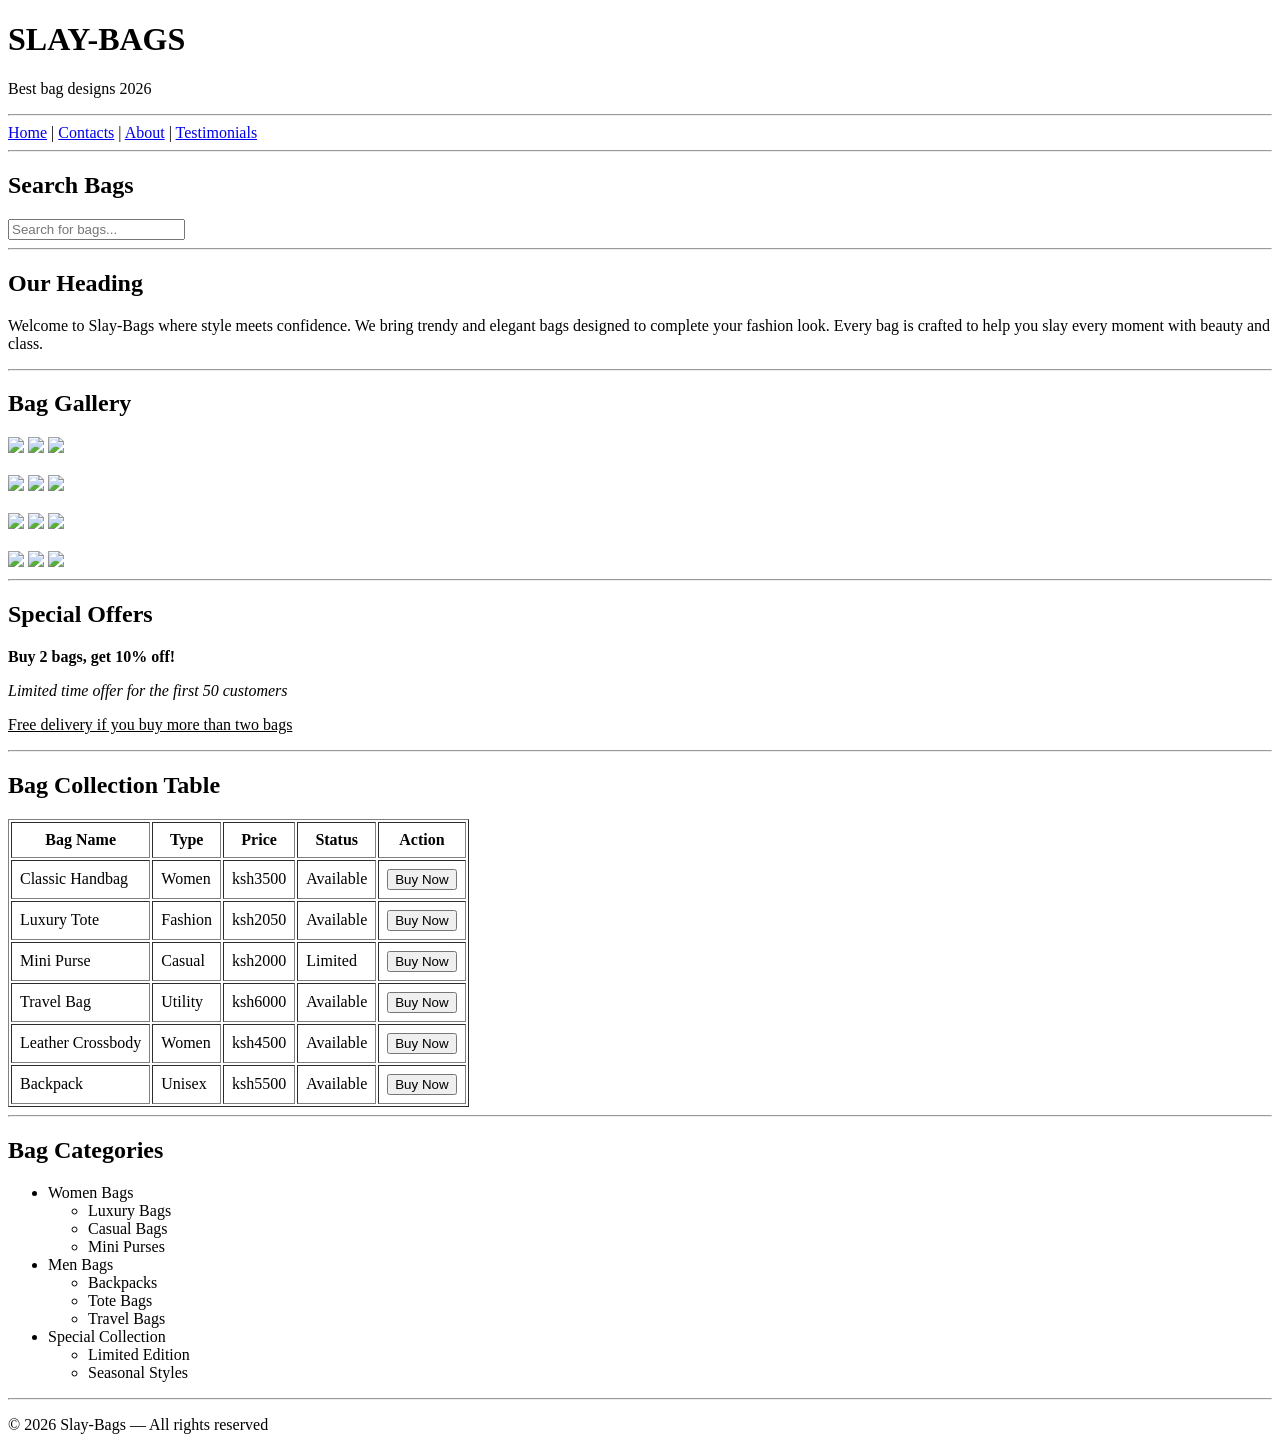
==== index.html @ 7d995e78 "Update index.html" ====
<!DOCTYPE html>
<html lang="en">
<head>
<meta charset="UTF-8">
<meta name="viewport" content="width=device-width, initial-scale=1.0">
<title>Slay-Bags</title>
</head>

<body>

<header>
<h1>SLAY-BAGS</h1>
<p>Best bag designs 2026</p>
</header>

<hr>

<nav>
<a href="#">Home</a> |
<a href="#">Contacts</a> |
<a href="#">About</a> |
<a href="#">Testimonials</a>
</nav>

<hr>

<section>
<h2>Search Bags</h2>
<input type="text" placeholder="Search for bags...">
</section>

<hr>

<section>
<h2>Our Heading</h2>

<p>
Welcome to Slay-Bags where style meets confidence.
We bring trendy and elegant bags designed to complete
your fashion look. Every bag is crafted to help you slay
every moment with beauty and class.
</p>
</section>

<hr>

<section>
<h2>Bag Gallery</h2>

<!-- Row 1 -->
<img src="https://images.unsplash.com/photo-1593032465171-8d07e2b6e3b7" width="200">
<img src="https://images.unsplash.com/photo-1584917865442-de89df76afd3" width="200">
<img src="https://images.unsplash.com/photo-1600185365926-3a2ce3cdb9eb" width="200">

<br><br>

<!-- Row 2 -->
<img src="https://images.unsplash.com/photo-1526170375885-4d8ecf77b99f" width="200">
<img src="https://images.unsplash.com/photo-1585386959984-a41552231658" width="200">
<img src="https://images.unsplash.com/photo-1591561954557-26941169b49e" width="200">

<br><br>

<!-- Row 3: Additional bags -->
<img src="https://images.unsplash.com/photo-1600185365926-9a3f8b4b6b07" width="200">
<img src="https://images.unsplash.com/photo-1616627981174-2b248c0f72fa" width="200">
<img src="https://images.unsplash.com/photo-1583225152263-108c7f30b0c1" width="200">

<br><br>

<!-- Row 4: More bags -->
<img src="https://images.unsplash.com/photo-1593032465171-7b8d4e6f0a19" width="200">
<img src="https://images.unsplash.com/photo-1600185365926-9f3c5d8b6c09" width="200">
<img src="https://images.unsplash.com/photo-1616627981174-1a2b3c4d5e6f" width="200">

</section>

<hr>

<section>
<h2>Special Offers</h2>

<p><b>Buy 2 bags, get 10% off!</b></p>
<p><i>Limited time offer for the first 50 customers</i></p>
<p><u>Free delivery if you buy more than two bags </u></p>

</section>

<hr>

<section>
<h2>Bag Collection Table</h2>

<table border="1" cellpadding="8">

<tr>
<th>Bag Name</th>
<th>Type</th>
<th>Price</th>
<th>Status</th>
<th>Action</th>
</tr>

<tr>
<td>Classic Handbag</td>
<td>Women</td>
<td>ksh3500</td>
<td>Available</td>
<td><button>Buy Now</button></td>
</tr>

<tr>
<td>Luxury Tote</td>
<td>Fashion</td>
<td>ksh2050</td>
<td>Available</td>
<td><button>Buy Now</button></td>
</tr>

<tr>
<td>Mini Purse</td>
<td>Casual</td>
<td>ksh2000</td>
<td>Limited</td>
<td><button>Buy Now</button></td>
</tr>

<tr>
<td>Travel Bag</td>
<td>Utility</td>
<td>ksh6000</td>
<td>Available</td>
<td><button>Buy Now</button></td>
</tr>

<tr>
<td>Leather Crossbody</td>
<td>Women</td>
<td>ksh4500</td>
<td>Available</td>
<td><button>Buy Now</button></td>
</tr>

<tr>
<td>Backpack</td>
<td>Unisex</td>
<td>ksh5500</td>
<td>Available</td>
<td><button>Buy Now</button></td>
</tr>

</table>
</section>

<hr>

<section>
<h2>Bag Categories</h2>

<ul>
<li>Women Bags
    <ul>
        <li>Luxury Bags</li>
        <li>Casual Bags</li>
        <li>Mini Purses</li>
    </ul>
</li>
<li>Men Bags
    <ul>
        <li>Backpacks</li>
        <li>Tote Bags</li>
        <li>Travel Bags</li>
    </ul>
</li>
<li>Special Collection
    <ul>
        <li>Limited Edition</li>
        <li>Seasonal Styles</li>
    </ul>
</li>
</ul>

</section>

<hr>

<footer>
<p>© 2026 Slay-Bags — All rights reserved</p>
</footer>

</body>
</html>
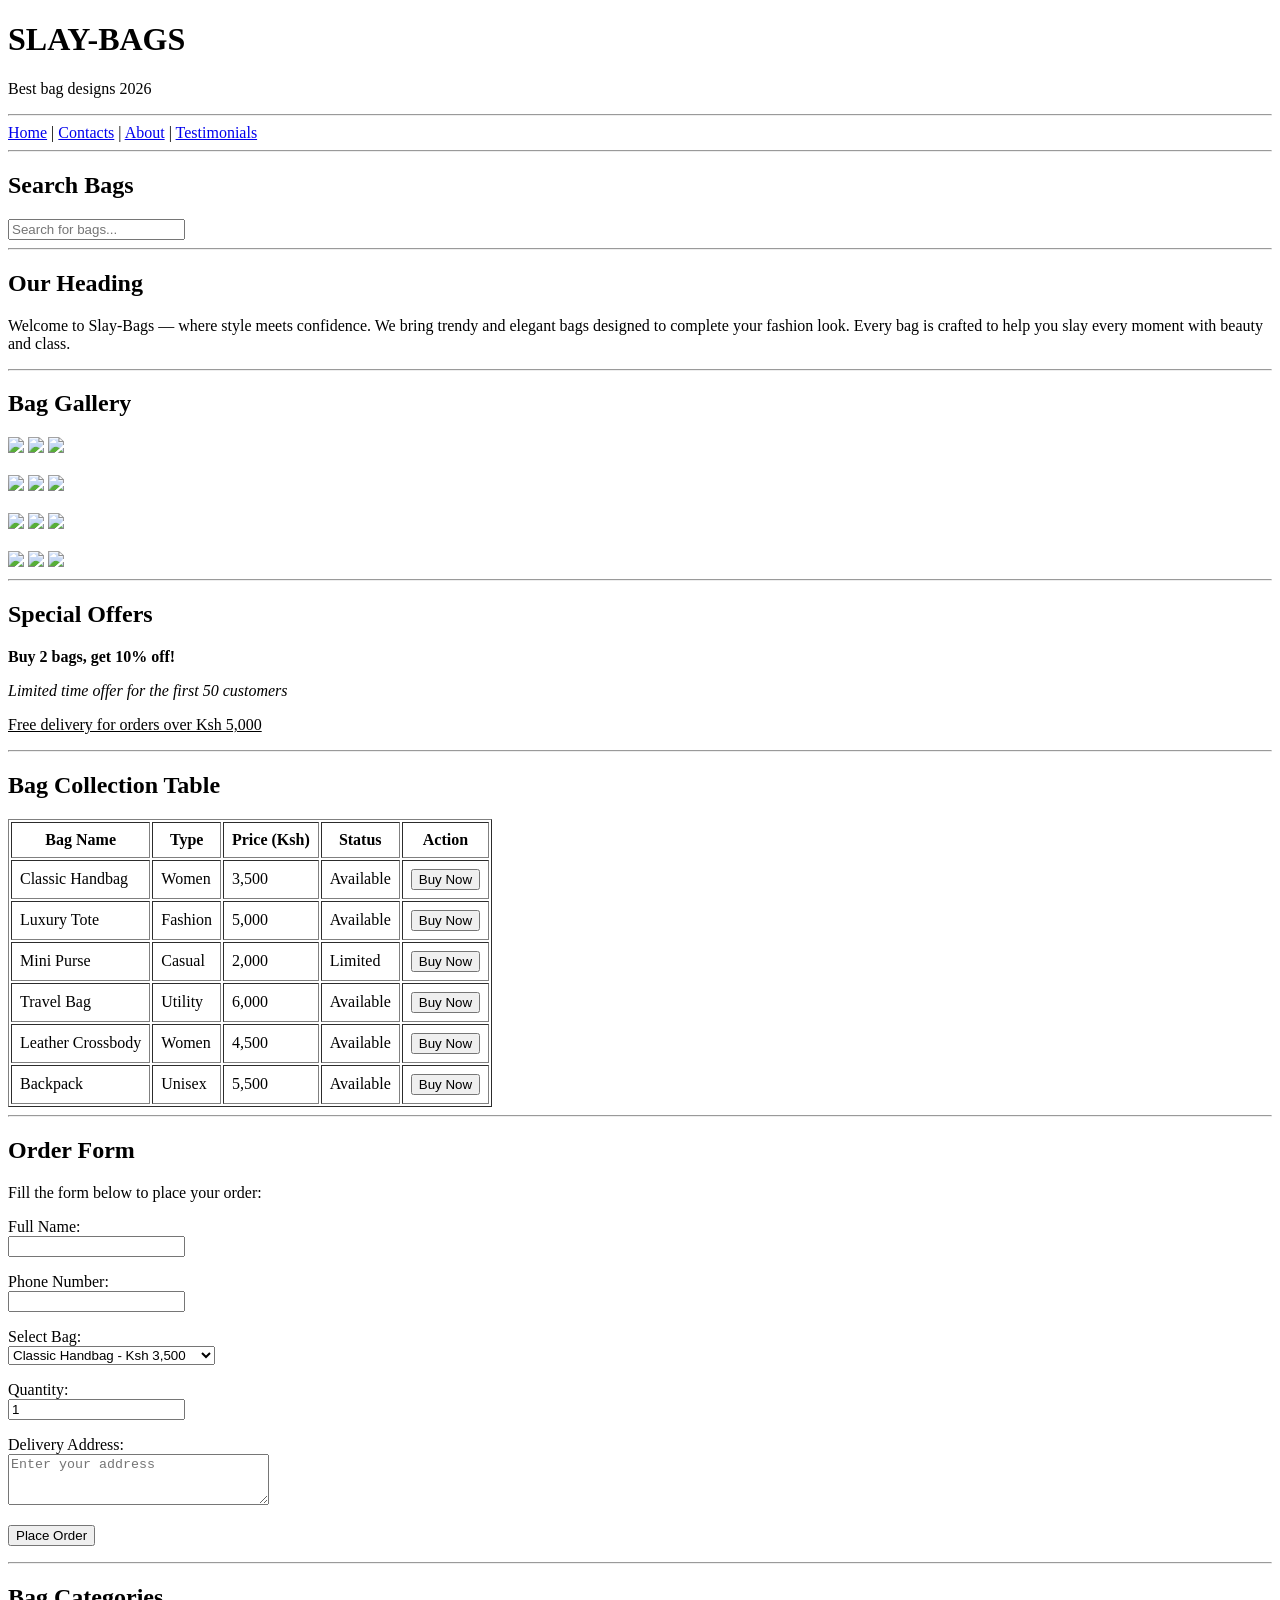
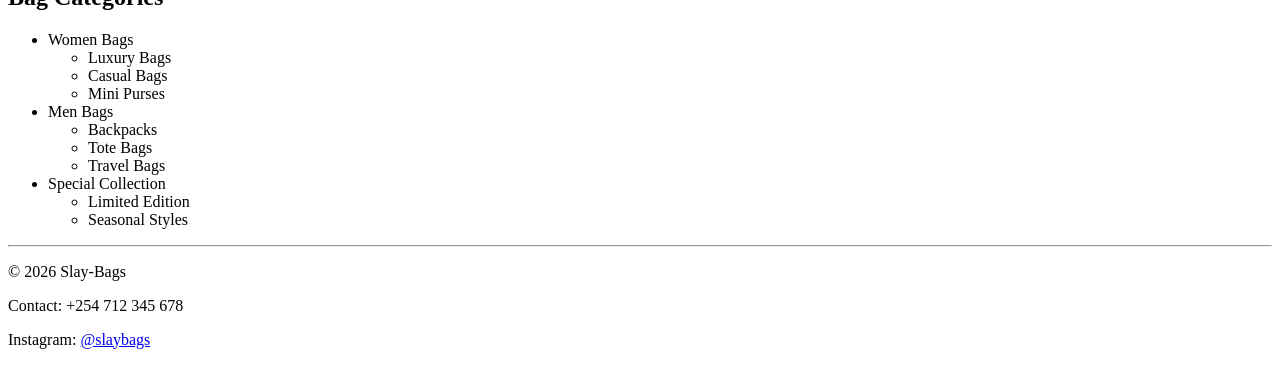
==== commit 98cf5897: "Update index.html" ====
--- a/index.html
+++ b/index.html
@@ -33,9 +33,8 @@
 
 <section>
 <h2>Our Heading</h2>
-
-<p>
-Welcome to Slay-Bags where style meets confidence.
+<p>
+Welcome to Slay-Bags — where style meets confidence.
 We bring trendy and elegant bags designed to complete
 your fashion look. Every bag is crafted to help you slay
 every moment with beauty and class.
@@ -48,30 +47,30 @@
 <h2>Bag Gallery</h2>
 
 <!-- Row 1 -->
-<img src="https://images.unsplash.com/photo-1593032465171-8d07e2b6e3b7" width="200">
-<img src="https://images.unsplash.com/photo-1584917865442-de89df76afd3" width="200">
-<img src="https://images.unsplash.com/photo-1600185365926-3a2ce3cdb9eb" width="200">
+<img src="https://images.unsplash.com/photo-1600185365926-3a2ce3cdb9eb?ixlib=rb-4.0.3&auto=format&fit=crop&w=200&q=80" width="200">
+<img src="https://images.unsplash.com/photo-1593032465171-8d07e2b6e3b7?ixlib=rb-4.0.3&auto=format&fit=crop&w=200&q=80" width="200">
+<img src="https://images.unsplash.com/photo-1584917865442-de89df76afd3?ixlib=rb-4.0.3&auto=format&fit=crop&w=200&q=80" width="200">
 
 <br><br>
 
 <!-- Row 2 -->
-<img src="https://images.unsplash.com/photo-1526170375885-4d8ecf77b99f" width="200">
-<img src="https://images.unsplash.com/photo-1585386959984-a41552231658" width="200">
-<img src="https://images.unsplash.com/photo-1591561954557-26941169b49e" width="200">
+<img src="https://images.unsplash.com/photo-1526170375885-4d8ecf77b99f?ixlib=rb-4.0.3&auto=format&fit=crop&w=200&q=80" width="200">
+<img src="https://images.unsplash.com/photo-1585386959984-a41552231658?ixlib=rb-4.0.3&auto=format&fit=crop&w=200&q=80" width="200">
+<img src="https://images.unsplash.com/photo-1591561954557-26941169b49e?ixlib=rb-4.0.3&auto=format&fit=crop&w=200&q=80" width="200">
 
 <br><br>
 
-<!-- Row 3: Additional bags -->
-<img src="https://images.unsplash.com/photo-1600185365926-9a3f8b4b6b07" width="200">
-<img src="https://images.unsplash.com/photo-1616627981174-2b248c0f72fa" width="200">
-<img src="https://images.unsplash.com/photo-1583225152263-108c7f30b0c1" width="200">
+<!-- Row 3 -->
+<img src="https://images.unsplash.com/photo-1600185365926-9a3f8b4b6b07?ixlib=rb-4.0.3&auto=format&fit=crop&w=200&q=80" width="200">
+<img src="https://images.unsplash.com/photo-1616627981174-2b248c0f72fa?ixlib=rb-4.0.3&auto=format&fit=crop&w=200&q=80" width="200">
+<img src="https://images.unsplash.com/photo-1583225152263-108c7f30b0c1?ixlib=rb-4.0.3&auto=format&fit=crop&w=200&q=80" width="200">
 
 <br><br>
 
-<!-- Row 4: More bags -->
-<img src="https://images.unsplash.com/photo-1593032465171-7b8d4e6f0a19" width="200">
-<img src="https://images.unsplash.com/photo-1600185365926-9f3c5d8b6c09" width="200">
-<img src="https://images.unsplash.com/photo-1616627981174-1a2b3c4d5e6f" width="200">
+<!-- Row 4 -->
+<img src="https://images.unsplash.com/photo-1600185365926-9f3c5d8b6c09?ixlib=rb-4.0.3&auto=format&fit=crop&w=200&q=80" width="200">
+<img src="https://images.unsplash.com/photo-1616627981174-1a2b3c4d5e6f?ixlib=rb-4.0.3&auto=format&fit=crop&w=200&q=80" width="200">
+<img src="https://images.unsplash.com/photo-1593032465171-7b8d4e6f0a19?ixlib=rb-4.0.3&auto=format&fit=crop&w=200&q=80" width="200">
 
 </section>
 
@@ -79,11 +78,9 @@
 
 <section>
 <h2>Special Offers</h2>
-
 <p><b>Buy 2 bags, get 10% off!</b></p>
 <p><i>Limited time offer for the first 50 customers</i></p>
-<p><u>Free delivery if you buy more than two bags </u></p>
-
+<p><u>Free delivery for orders over Ksh 5,000</u></p>
 </section>
 
 <hr>
@@ -92,11 +89,10 @@
 <h2>Bag Collection Table</h2>
 
 <table border="1" cellpadding="8">
-
 <tr>
 <th>Bag Name</th>
 <th>Type</th>
-<th>Price</th>
+<th>Price (Ksh)</th>
 <th>Status</th>
 <th>Action</th>
 </tr>
@@ -104,7 +100,7 @@
 <tr>
 <td>Classic Handbag</td>
 <td>Women</td>
-<td>ksh3500</td>
+<td>3,500</td>
 <td>Available</td>
 <td><button>Buy Now</button></td>
 </tr>
@@ -112,7 +108,7 @@
 <tr>
 <td>Luxury Tote</td>
 <td>Fashion</td>
-<td>ksh2050</td>
+<td>5,000</td>
 <td>Available</td>
 <td><button>Buy Now</button></td>
 </tr>
@@ -120,7 +116,7 @@
 <tr>
 <td>Mini Purse</td>
 <td>Casual</td>
-<td>ksh2000</td>
+<td>2,000</td>
 <td>Limited</td>
 <td><button>Buy Now</button></td>
 </tr>
@@ -128,7 +124,7 @@
 <tr>
 <td>Travel Bag</td>
 <td>Utility</td>
-<td>ksh6000</td>
+<td>6,000</td>
 <td>Available</td>
 <td><button>Buy Now</button></td>
 </tr>
@@ -136,7 +132,7 @@
 <tr>
 <td>Leather Crossbody</td>
 <td>Women</td>
-<td>ksh4500</td>
+<td>4,500</td>
 <td>Available</td>
 <td><button>Buy Now</button></td>
 </tr>
@@ -144,12 +140,56 @@
 <tr>
 <td>Backpack</td>
 <td>Unisex</td>
-<td>ksh5500</td>
-<td>Available</td>
-<td><button>Buy Now</button></td>
-</tr>
-
+<td>5,500</td>
+<td>Available</td>
+<td><button>Buy Now</button></td>
+</tr>
 </table>
+</section>
+
+<hr>
+
+<section>
+<h2>Order Form</h2>
+<p>Fill the form below to place your order:</p>
+
+<form>
+<p>
+<label for="name">Full Name:</label><br>
+<input type="text" id="name" name="name" required>
+</p>
+
+<p>
+<label for="phone">Phone Number:</label><br>
+<input type="text" id="phone" name="phone" required>
+</p>
+
+<p>
+<label for="bag">Select Bag:</label><br>
+<select id="bag" name="bag">
+<option value="classic_handbag">Classic Handbag - Ksh 3,500</option>
+<option value="luxury_tote">Luxury Tote - Ksh 5,000</option>
+<option value="mini_purse">Mini Purse - Ksh 2,000</option>
+<option value="travel_bag">Travel Bag - Ksh 6,000</option>
+<option value="leather_crossbody">Leather Crossbody - Ksh 4,500</option>
+<option value="backpack">Backpack - Ksh 5,500</option>
+</select>
+</p>
+
+<p>
+<label for="quantity">Quantity:</label><br>
+<input type="number" id="quantity" name="quantity" min="1" value="1">
+</p>
+
+<p>
+<label for="address">Delivery Address:</label><br>
+<textarea id="address" name="address" rows="3" cols="30" placeholder="Enter your address"></textarea>
+</p>
+
+<p>
+<input type="submit" value="Place Order">
+</p>
+</form>
 </section>
 
 <hr>
@@ -179,13 +219,14 @@
     </ul>
 </li>
 </ul>
-
 </section>
 
 <hr>
 
 <footer>
-<p>© 2026 Slay-Bags — All rights reserved</p>
+<p>© 2026 Slay-Bags</p>
+<p>Contact: +254 712 345 678</p>
+<p>Instagram: <a href="https://www.instagram.com/slaybags">@slaybags</a></p>
 </footer>
 
 </body>
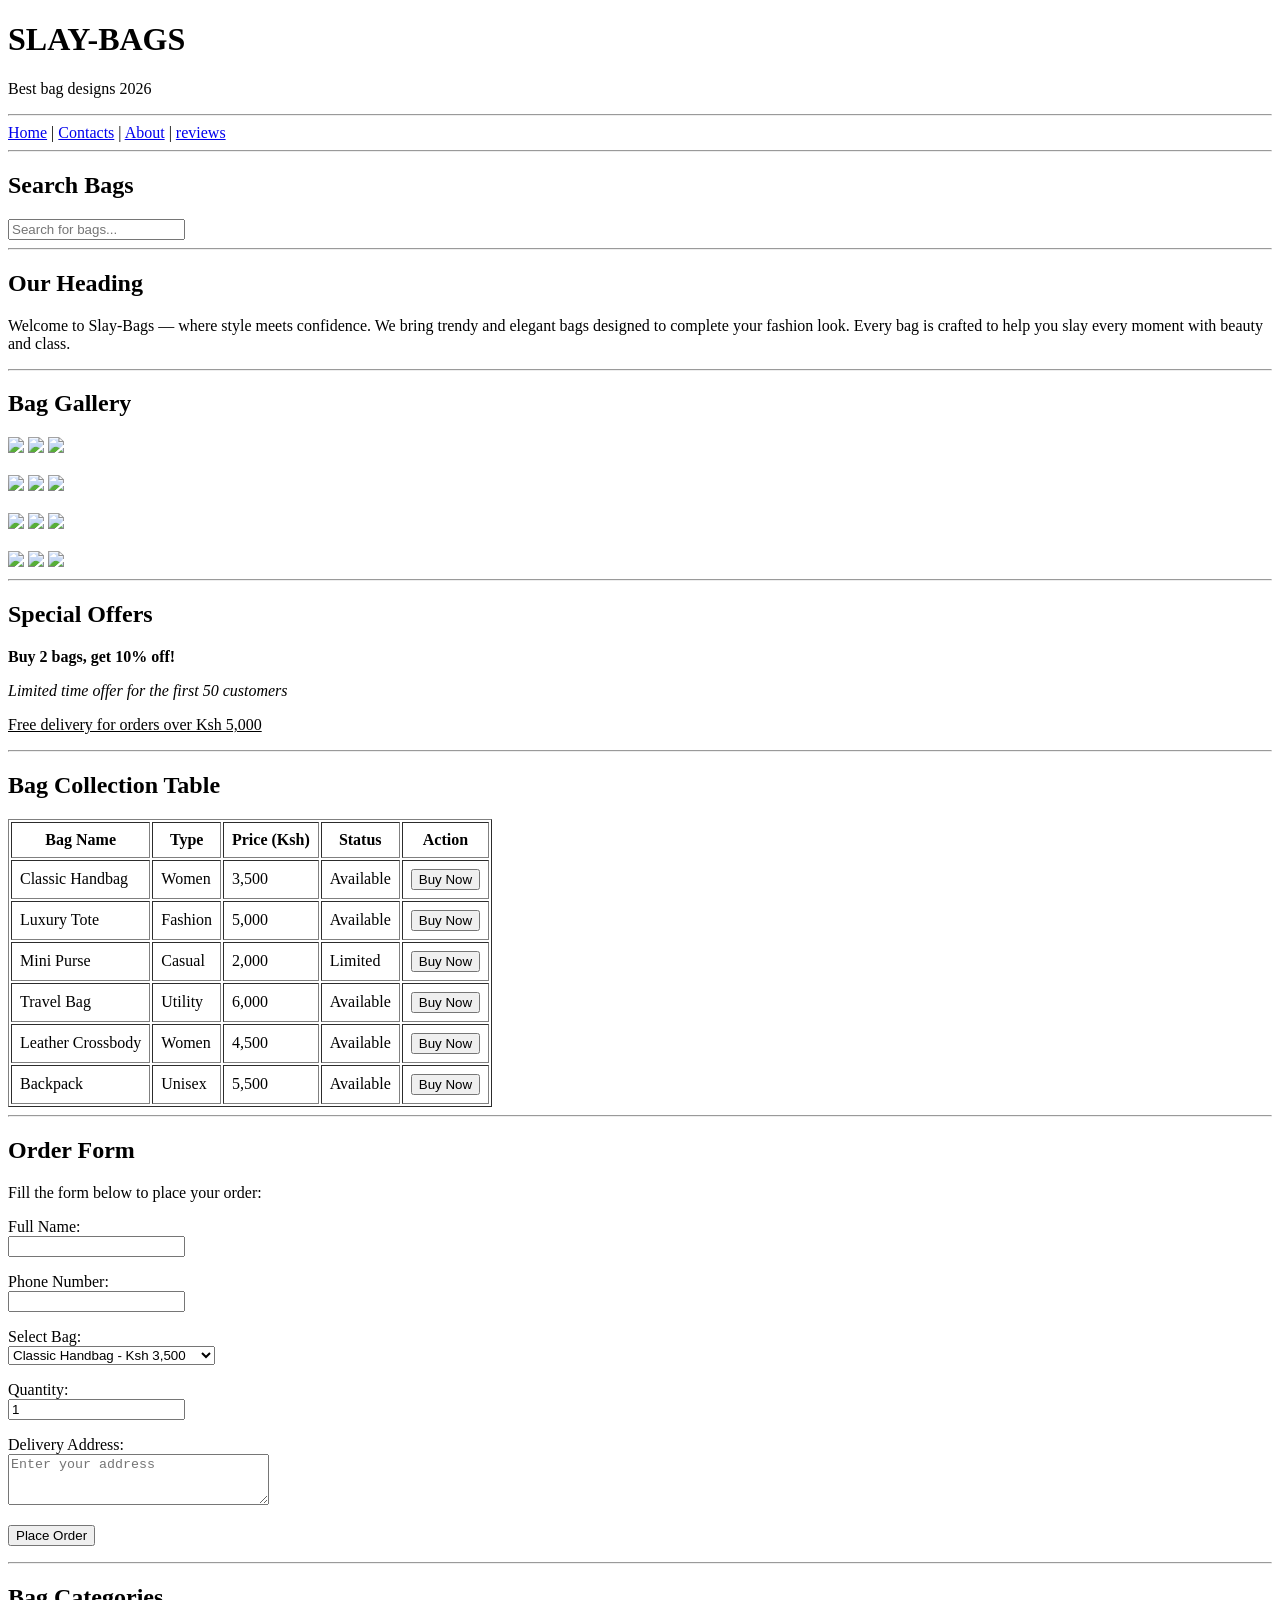
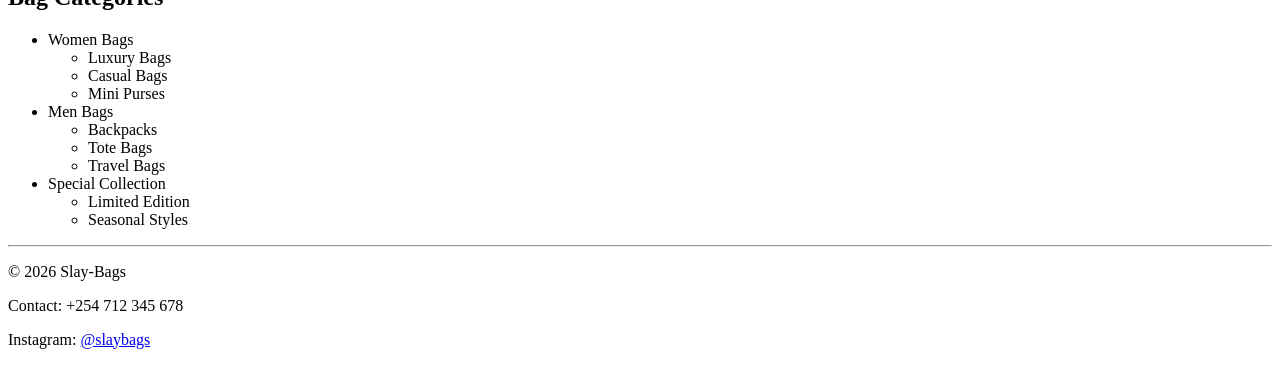
==== commit ff3c4ccd: "Update index.html" ====
--- a/index.html
+++ b/index.html
@@ -19,7 +19,7 @@
 <a href="#">Home</a> |
 <a href="#">Contacts</a> |
 <a href="#">About</a> |
-<a href="#">Testimonials</a>
+<a href="#">reviews</a>
 </nav>
 
 <hr>
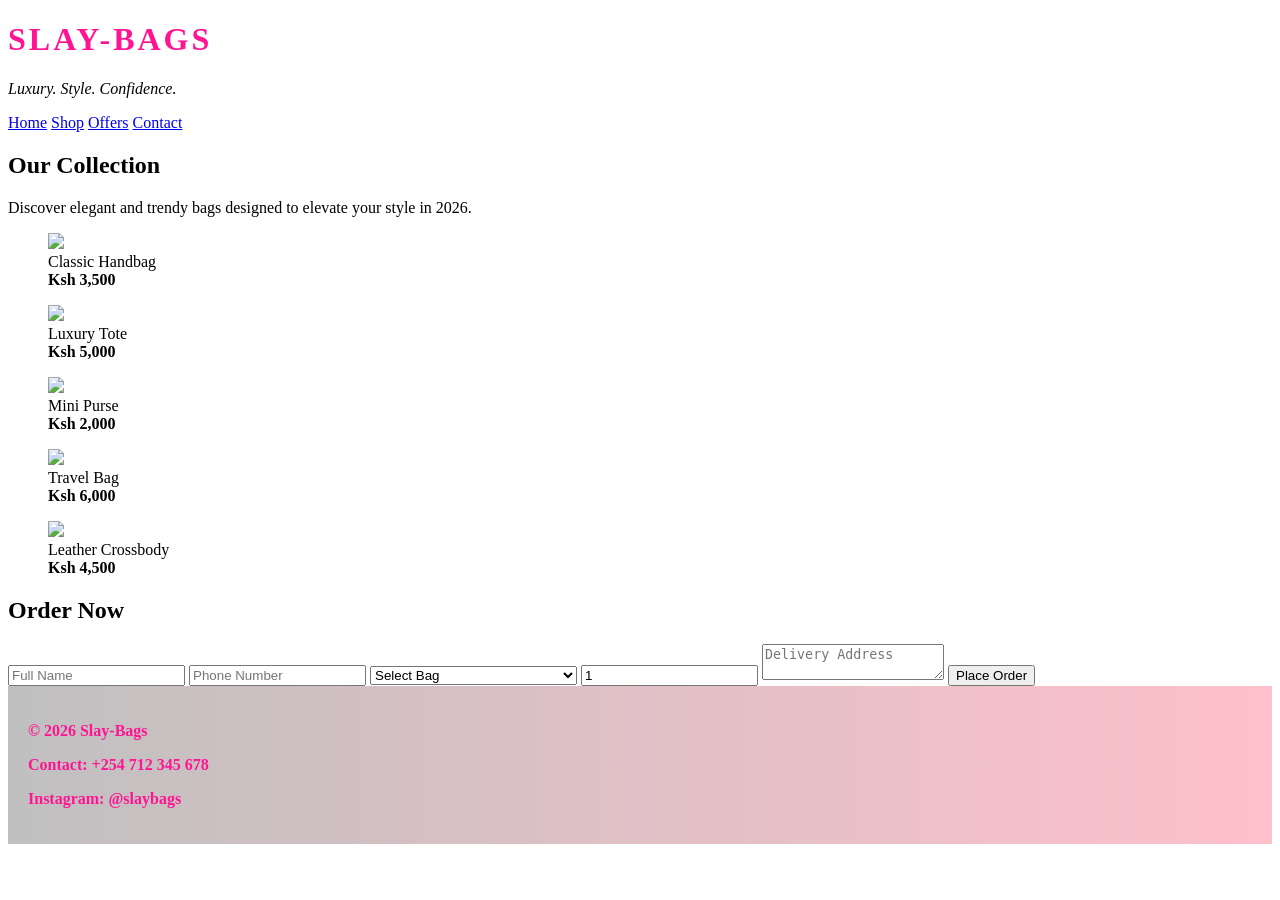
==== commit 2847c850: "Update index.html" ====
--- a/index.html
+++ b/index.html
@@ -4,229 +4,95 @@
 <meta charset="UTF-8">
 <meta name="viewport" content="width=device-width, initial-scale=1.0">
 <title>Slay-Bags</title>
+<link rel="stylesheet" href="style.css">
+
+<style>
+footer {
+    background: linear-gradient(to right, silver, pink);
+    padding: 20px;
+    color: deeppink;
+    font-weight: bold;
+}
+</style>
+
 </head>
 
 <body>
 
 <header>
-<h1>SLAY-BAGS</h1>
-<p>Best bag designs 2026</p>
+<h1 style="color: deeppink; letter-spacing: 3px;">SLAY-BAGS</h1>
+<p style="font-style: italic;">Luxury. Style. Confidence.</p>
 </header>
 
-<hr>
-
 <nav>
-<a href="#">Home</a> |
-<a href="#">Contacts</a> |
-<a href="#">About</a> |
-<a href="#">reviews</a>
+<a href="#">Home</a>
+<a href="#">Shop</a>
+<a href="#">Offers</a>
+<a href="#">Contact</a>
 </nav>
 
-<hr>
+<section>
+<h2>Our Collection</h2>
+<p>Discover elegant and trendy bags designed to elevate your style in 2026.</p>
+</section>
 
 <section>
-<h2>Search Bags</h2>
-<input type="text" placeholder="Search for bags...">
-</section>
 
-<hr>
+<figure>
+<img src="https://images.unsplash.com/photo-1584917865442-de89df76afd3?auto=format&fit=crop&w=600&q=80">
+<figcaption>Classic Handbag<br><b>Ksh 3,500</b></figcaption>
+</figure>
 
-<section>
-<h2>Our Heading</h2>
-<p>
-Welcome to Slay-Bags — where style meets confidence.
-We bring trendy and elegant bags designed to complete
-your fashion look. Every bag is crafted to help you slay
-every moment with beauty and class.
-</p>
-</section>
+<figure>
+<img src="https://images.unsplash.com/photo-1591561954557-26941169b49e?auto=format&fit=crop&w=600&q=80">
+<figcaption>Luxury Tote<br><b>Ksh 5,000</b></figcaption>
+</figure>
 
-<hr>
+<figure>
+<img src="https://images.unsplash.com/photo-1616627981174-2b248c0f72fa?auto=format&fit=crop&w=600&q=80">
+<figcaption>Mini Purse<br><b>Ksh 2,000</b></figcaption>
+</figure>
 
-<section>
-<h2>Bag Gallery</h2>
+<figure>
+<img src="https://images.unsplash.com/photo-1583225152263-108c7f30b0c1?auto=format&fit=crop&w=600&q=80">
+<figcaption>Travel Bag<br><b>Ksh 6,000</b></figcaption>
+</figure>
 
-<!-- Row 1 -->
-<img src="https://images.unsplash.com/photo-1600185365926-3a2ce3cdb9eb?ixlib=rb-4.0.3&auto=format&fit=crop&w=200&q=80" width="200">
-<img src="https://images.unsplash.com/photo-1593032465171-8d07e2b6e3b7?ixlib=rb-4.0.3&auto=format&fit=crop&w=200&q=80" width="200">
-<img src="https://images.unsplash.com/photo-1584917865442-de89df76afd3?ixlib=rb-4.0.3&auto=format&fit=crop&w=200&q=80" width="200">
-
-<br><br>
-
-<!-- Row 2 -->
-<img src="https://images.unsplash.com/photo-1526170375885-4d8ecf77b99f?ixlib=rb-4.0.3&auto=format&fit=crop&w=200&q=80" width="200">
-<img src="https://images.unsplash.com/photo-1585386959984-a41552231658?ixlib=rb-4.0.3&auto=format&fit=crop&w=200&q=80" width="200">
-<img src="https://images.unsplash.com/photo-1591561954557-26941169b49e?ixlib=rb-4.0.3&auto=format&fit=crop&w=200&q=80" width="200">
-
-<br><br>
-
-<!-- Row 3 -->
-<img src="https://images.unsplash.com/photo-1600185365926-9a3f8b4b6b07?ixlib=rb-4.0.3&auto=format&fit=crop&w=200&q=80" width="200">
-<img src="https://images.unsplash.com/photo-1616627981174-2b248c0f72fa?ixlib=rb-4.0.3&auto=format&fit=crop&w=200&q=80" width="200">
-<img src="https://images.unsplash.com/photo-1583225152263-108c7f30b0c1?ixlib=rb-4.0.3&auto=format&fit=crop&w=200&q=80" width="200">
-
-<br><br>
-
-<!-- Row 4 -->
-<img src="https://images.unsplash.com/photo-1600185365926-9f3c5d8b6c09?ixlib=rb-4.0.3&auto=format&fit=crop&w=200&q=80" width="200">
-<img src="https://images.unsplash.com/photo-1616627981174-1a2b3c4d5e6f?ixlib=rb-4.0.3&auto=format&fit=crop&w=200&q=80" width="200">
-<img src="https://images.unsplash.com/photo-1593032465171-7b8d4e6f0a19?ixlib=rb-4.0.3&auto=format&fit=crop&w=200&q=80" width="200">
+<figure>
+<img src="https://images.unsplash.com/photo-1600185365926-3a2ce3cdb9eb?auto=format&fit=crop&w=600&q=80">
+<figcaption>Leather Crossbody<br><b>Ksh 4,500</b></figcaption>
+</figure>
 
 </section>
 
-<hr>
-
 <section>
-<h2>Special Offers</h2>
-<p><b>Buy 2 bags, get 10% off!</b></p>
-<p><i>Limited time offer for the first 50 customers</i></p>
-<p><u>Free delivery for orders over Ksh 5,000</u></p>
-</section>
-
-<hr>
-
-<section>
-<h2>Bag Collection Table</h2>
-
-<table border="1" cellpadding="8">
-<tr>
-<th>Bag Name</th>
-<th>Type</th>
-<th>Price (Ksh)</th>
-<th>Status</th>
-<th>Action</th>
-</tr>
-
-<tr>
-<td>Classic Handbag</td>
-<td>Women</td>
-<td>3,500</td>
-<td>Available</td>
-<td><button>Buy Now</button></td>
-</tr>
-
-<tr>
-<td>Luxury Tote</td>
-<td>Fashion</td>
-<td>5,000</td>
-<td>Available</td>
-<td><button>Buy Now</button></td>
-</tr>
-
-<tr>
-<td>Mini Purse</td>
-<td>Casual</td>
-<td>2,000</td>
-<td>Limited</td>
-<td><button>Buy Now</button></td>
-</tr>
-
-<tr>
-<td>Travel Bag</td>
-<td>Utility</td>
-<td>6,000</td>
-<td>Available</td>
-<td><button>Buy Now</button></td>
-</tr>
-
-<tr>
-<td>Leather Crossbody</td>
-<td>Women</td>
-<td>4,500</td>
-<td>Available</td>
-<td><button>Buy Now</button></td>
-</tr>
-
-<tr>
-<td>Backpack</td>
-<td>Unisex</td>
-<td>5,500</td>
-<td>Available</td>
-<td><button>Buy Now</button></td>
-</tr>
-</table>
-</section>
-
-<hr>
-
-<section>
-<h2>Order Form</h2>
-<p>Fill the form below to place your order:</p>
+<h2>Order Now</h2>
 
 <form>
-<p>
-<label for="name">Full Name:</label><br>
-<input type="text" id="name" name="name" required>
-</p>
+<input type="text" placeholder="Full Name" required>
+<input type="text" placeholder="Phone Number" required>
 
-<p>
-<label for="phone">Phone Number:</label><br>
-<input type="text" id="phone" name="phone" required>
-</p>
+<select>
+<option>Select Bag</option>
+<option>Classic Handbag - Ksh 3,500</option>
+<option>Luxury Tote - Ksh 5,000</option>
+<option>Mini Purse - Ksh 2,000</option>
+<option>Travel Bag - Ksh 6,000</option>
+<option>Leather Crossbody - Ksh 4,500</option>
+</select>
 
-<p>
-<label for="bag">Select Bag:</label><br>
-<select id="bag" name="bag">
-<option value="classic_handbag">Classic Handbag - Ksh 3,500</option>
-<option value="luxury_tote">Luxury Tote - Ksh 5,000</option>
-<option value="mini_purse">Mini Purse - Ksh 2,000</option>
-<option value="travel_bag">Travel Bag - Ksh 6,000</option>
-<option value="leather_crossbody">Leather Crossbody - Ksh 4,500</option>
-<option value="backpack">Backpack - Ksh 5,500</option>
-</select>
-</p>
+<input type="number" placeholder="Quantity" min="1" value="1">
 
-<p>
-<label for="quantity">Quantity:</label><br>
-<input type="number" id="quantity" name="quantity" min="1" value="1">
-</p>
+<textarea placeholder="Delivery Address"></textarea>
 
-<p>
-<label for="address">Delivery Address:</label><br>
-<textarea id="address" name="address" rows="3" cols="30" placeholder="Enter your address"></textarea>
-</p>
-
-<p>
 <input type="submit" value="Place Order">
-</p>
 </form>
 </section>
-
-<hr>
-
-<section>
-<h2>Bag Categories</h2>
-
-<ul>
-<li>Women Bags
-    <ul>
-        <li>Luxury Bags</li>
-        <li>Casual Bags</li>
-        <li>Mini Purses</li>
-    </ul>
-</li>
-<li>Men Bags
-    <ul>
-        <li>Backpacks</li>
-        <li>Tote Bags</li>
-        <li>Travel Bags</li>
-    </ul>
-</li>
-<li>Special Collection
-    <ul>
-        <li>Limited Edition</li>
-        <li>Seasonal Styles</li>
-    </ul>
-</li>
-</ul>
-</section>
-
-<hr>
 
 <footer>
 <p>© 2026 Slay-Bags</p>
 <p>Contact: +254 712 345 678</p>
-<p>Instagram: <a href="https://www.instagram.com/slaybags">@slaybags</a></p>
+<p>Instagram: @slaybags</p>
 </footer>
 
 </body>
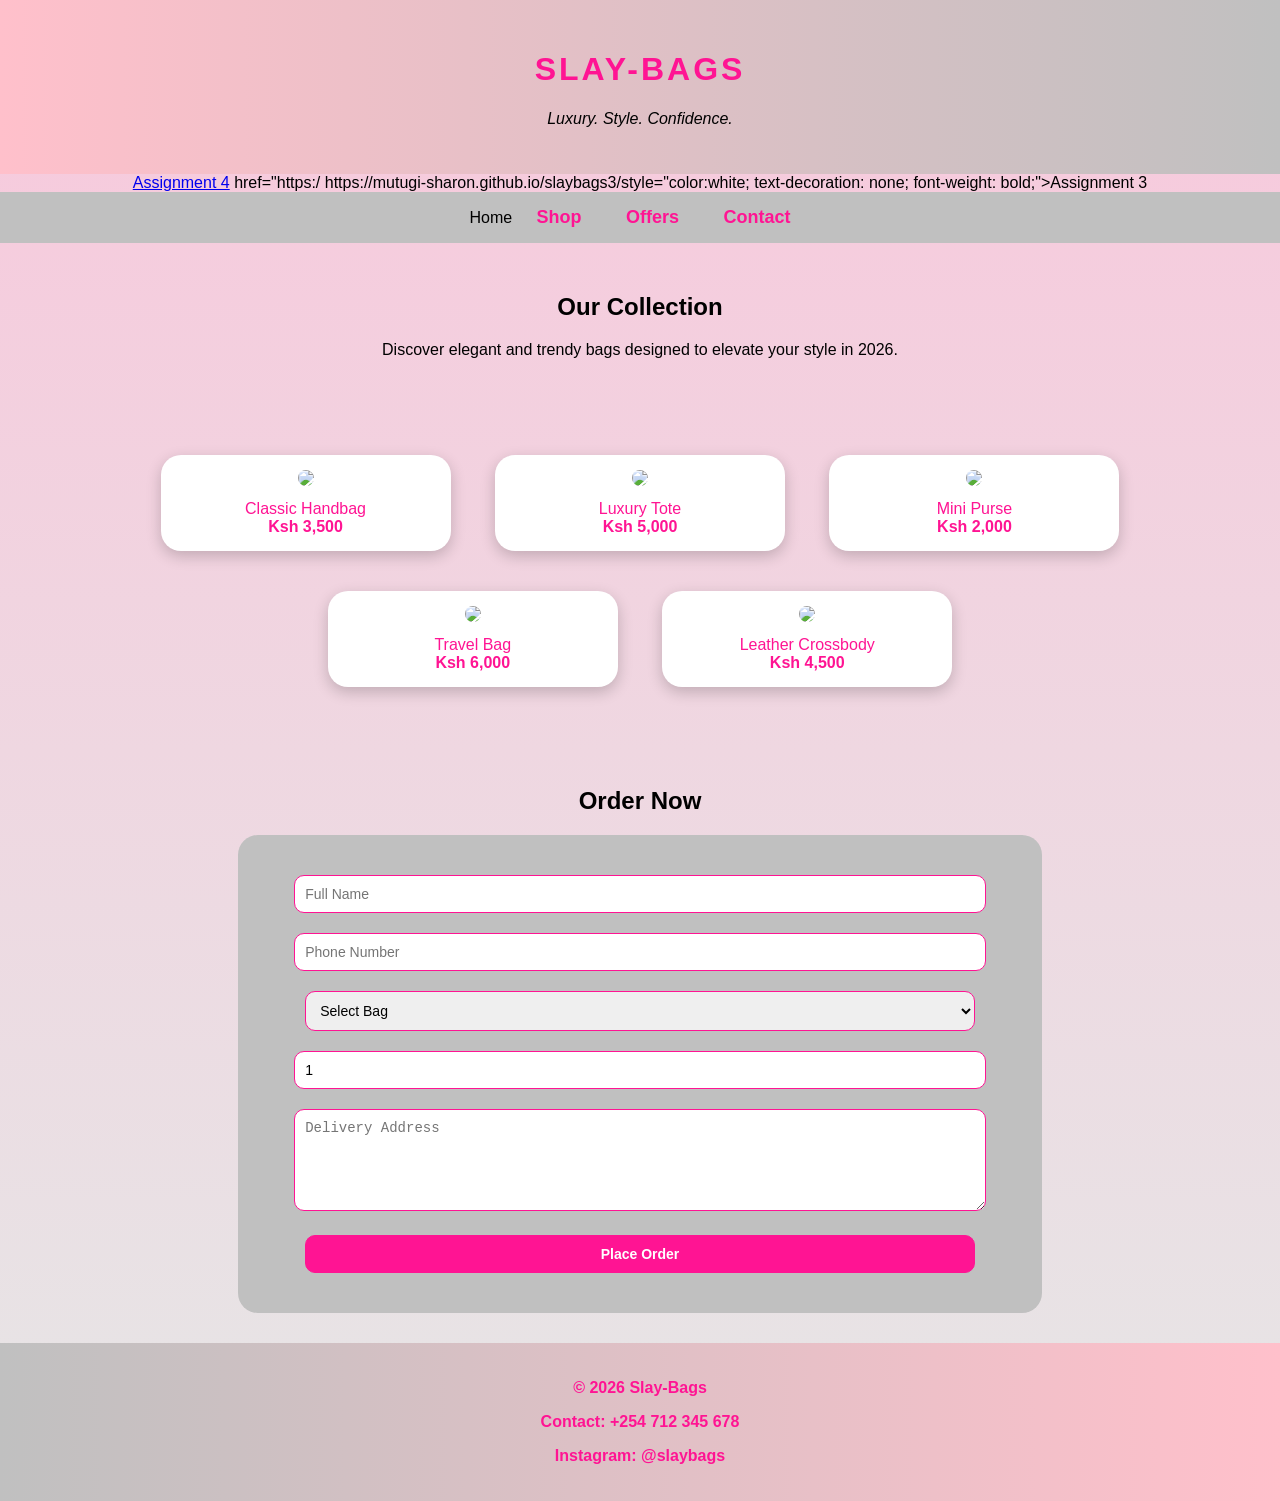
==== commit 5974388b: "Update index.html" ====
--- a/index.html
+++ b/index.html
@@ -23,8 +23,9 @@
 <h1 style="color: deeppink; letter-spacing: 3px;">SLAY-BAGS</h1>
 <p style="font-style: italic;">Luxury. Style. Confidence.</p>
 </header>
-
-<nav>
+<a href="https://mutugi-sharon.github.io/slay-bags/ style="color:white; text-decoration: none; font-weight: bold;">Assignment 4</a>
+     href="https:/ https://mutugi-sharon.github.io/slaybags3/style="color:white; text-decoration: none; font-weight: bold;">Assignment 3</a>
+<nav
 <a href="#">Home</a>
 <a href="#">Shop</a>
 <a href="#">Offers</a>
--- a/style.css
+++ b/style.css
@@ -0,0 +1,90 @@
+body {
+    margin: 0;
+    font-family: 'Segoe UI', sans-serif;
+    background: linear-gradient(to bottom, #f8c8dc, #e6e6e6);
+    text-align: center;
+}
+
+header {
+    background: linear-gradient(to right, pink, silver);
+    padding: 30px;
+}
+
+nav {
+    background-color: silver;
+    padding: 15px;
+}
+
+nav a {
+    text-decoration: none;
+    color: deeppink;
+    font-weight: bold;
+    margin: 20px;
+    font-size: 18px;
+}
+
+nav a:hover {
+    color: black;
+}
+
+section {
+    padding: 30px 20px;
+}
+
+figure {
+    display: inline-block;
+    width: 260px;
+    margin: 20px;
+    padding: 15px;
+    background: white;
+    border-radius: 20px;
+    box-shadow: 0px 5px 15px rgba(0,0,0,0.2);
+    transition: transform 0.3s ease;
+}
+
+figure:hover {
+    transform: scale(1.05);
+}
+
+figure img {
+    width: 100%;
+    border-radius: 15px;
+}
+
+figcaption {
+    margin-top: 10px;
+    color: deeppink;
+    font-size: 16px;
+}
+
+form {
+    background: silver;
+    width: 60%;
+    margin: auto;
+    padding: 30px;
+    border-radius: 20px;
+}
+
+input, select, textarea {
+    width: 90%;
+    padding: 10px;
+    margin: 10px;
+    border-radius: 10px;
+    border: 1px solid deeppink;
+    font-size: 14px;
+}
+
+textarea {
+    height: 80px;
+}
+
+input[type="submit"] {
+    background-color: deeppink;
+    color: white;
+    font-weight: bold;
+    cursor: pointer;
+}
+
+input[type="submit"]:hover {
+    background-color: black;
+}
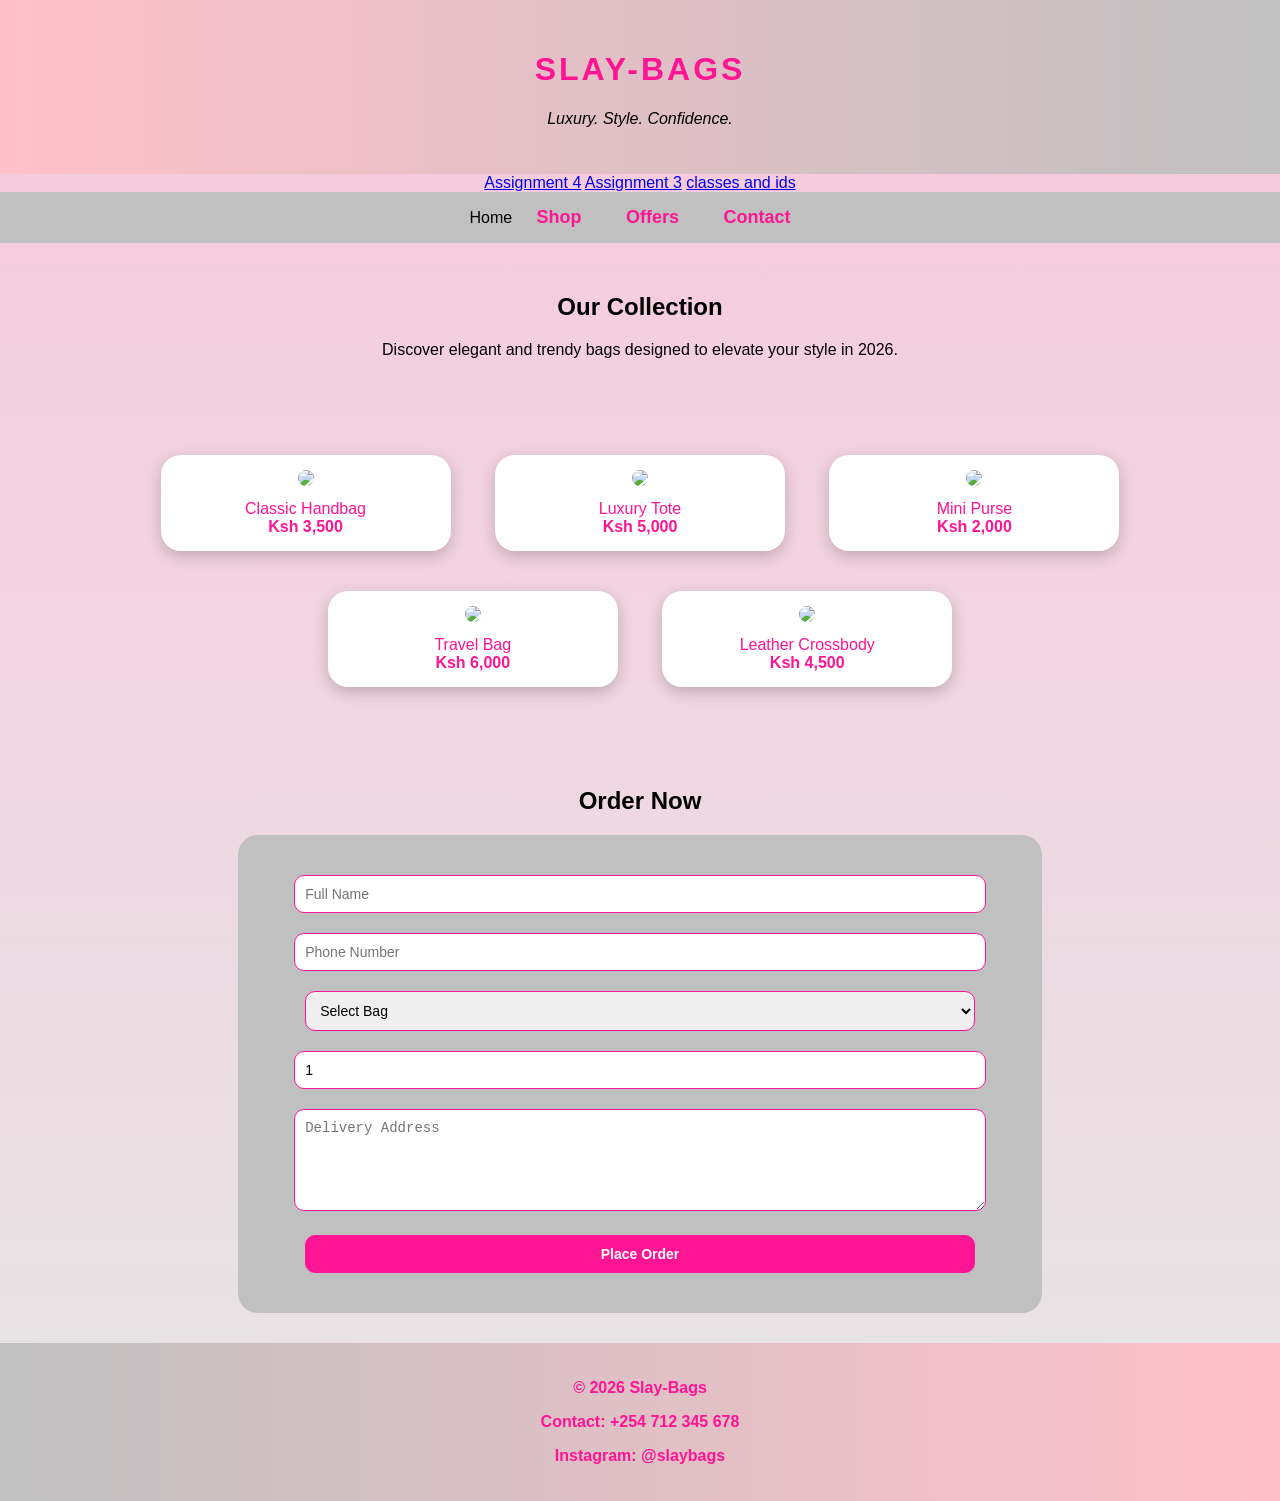
==== commit 41d3d135: "Update index.html" ====
--- a/index.html
+++ b/index.html
@@ -24,7 +24,8 @@
 <p style="font-style: italic;">Luxury. Style. Confidence.</p>
 </header>
 <a href="https://mutugi-sharon.github.io/slay-bags/ style="color:white; text-decoration: none; font-weight: bold;">Assignment 4</a>
-     href="https:/ https://mutugi-sharon.github.io/slaybags3/style="color:white; text-decoration: none; font-weight: bold;">Assignment 3</a>
+ <a href="https://mutugi-sharon.github.io/slay-bags3/ style="color:white; text-decoration: none; font-weight: bold;">Assignment 3</a>
+    <a href="https://mutugi-sharon.github.io/slay-bags/ style="color:white; text-decoration: none; font-weight: bold;">classes and ids</a>
 <nav
 <a href="#">Home</a>
 <a href="#">Shop</a>
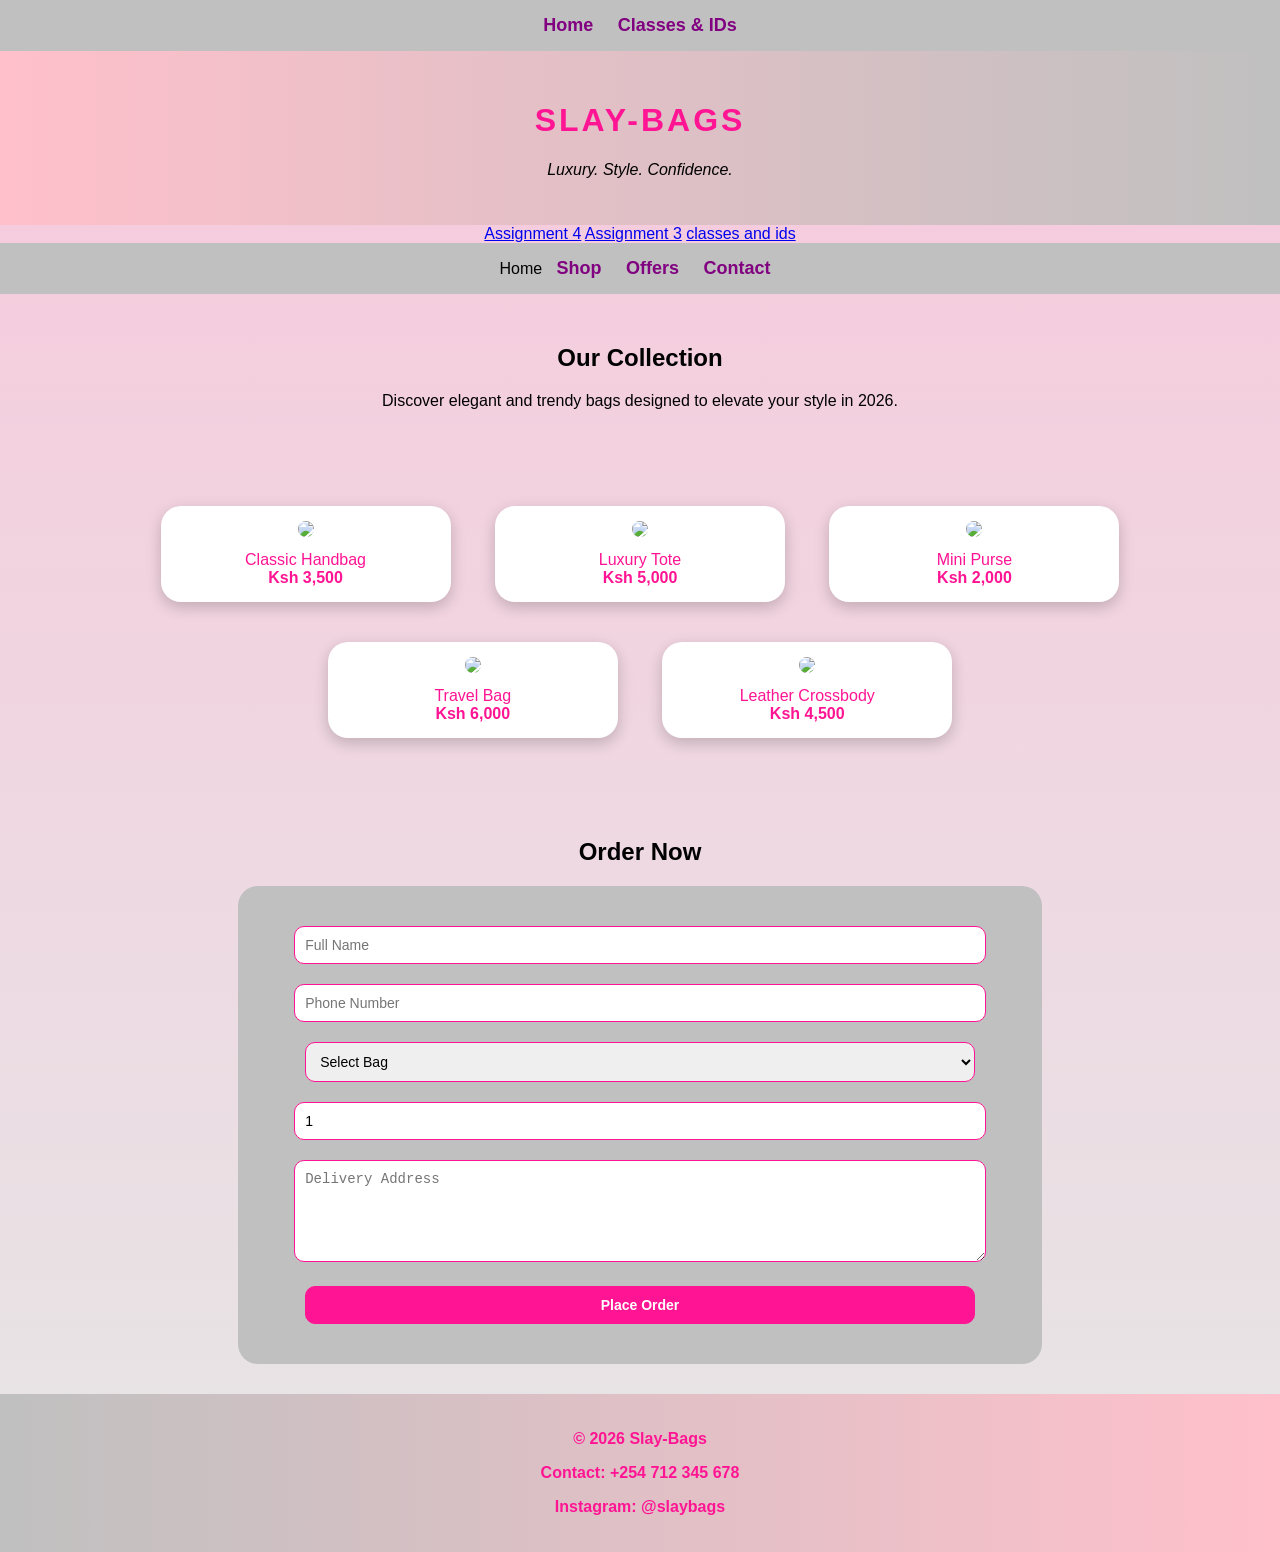
==== commit c51b3732: "Update index.html" ====
--- a/index.html
+++ b/index.html
@@ -18,14 +18,17 @@
 </head>
 
 <body>
-
+<nav>
+    <a href="index.html">Home</a>
+    <a href="classes-and-ids.html">Classes & IDs</a>
+  </nav>
 <header>
 <h1 style="color: deeppink; letter-spacing: 3px;">SLAY-BAGS</h1>
 <p style="font-style: italic;">Luxury. Style. Confidence.</p>
 </header>
 <a href="https://mutugi-sharon.github.io/slay-bags/ style="color:white; text-decoration: none; font-weight: bold;">Assignment 4</a>
  <a href="https://mutugi-sharon.github.io/slay-bags3/ style="color:white; text-decoration: none; font-weight: bold;">Assignment 3</a>
-    <a href="https://mutugi-sharon.github.io/slay-bags/ style="color:white; text-decoration: none; font-weight: bold;">classes and ids</a>
+    <a href="https://mutugi-sharon.github.io/classid/ style="color:white; text-decoration: none; font-weight: bold;">classes and ids</a>
 <nav
 <a href="#">Home</a>
 <a href="#">Shop</a>
--- a/style.css
+++ b/style.css
@@ -88,3 +88,25 @@
 input[type="submit"]:hover {
     background-color: black;
 }
+#main-title {
+  color: purple;
+  text-align: center;
+}
+
+.bag {
+  border: 1px solid #ccc;
+  padding: 15px;
+  margin: 15px;
+}
+
+.price {
+  font-weight: bold;
+  color: green;
+}
+
+nav a {
+  margin: 10px;
+  text-decoration: none;
+  color: purple;
+  font-weight: bold;
+}
